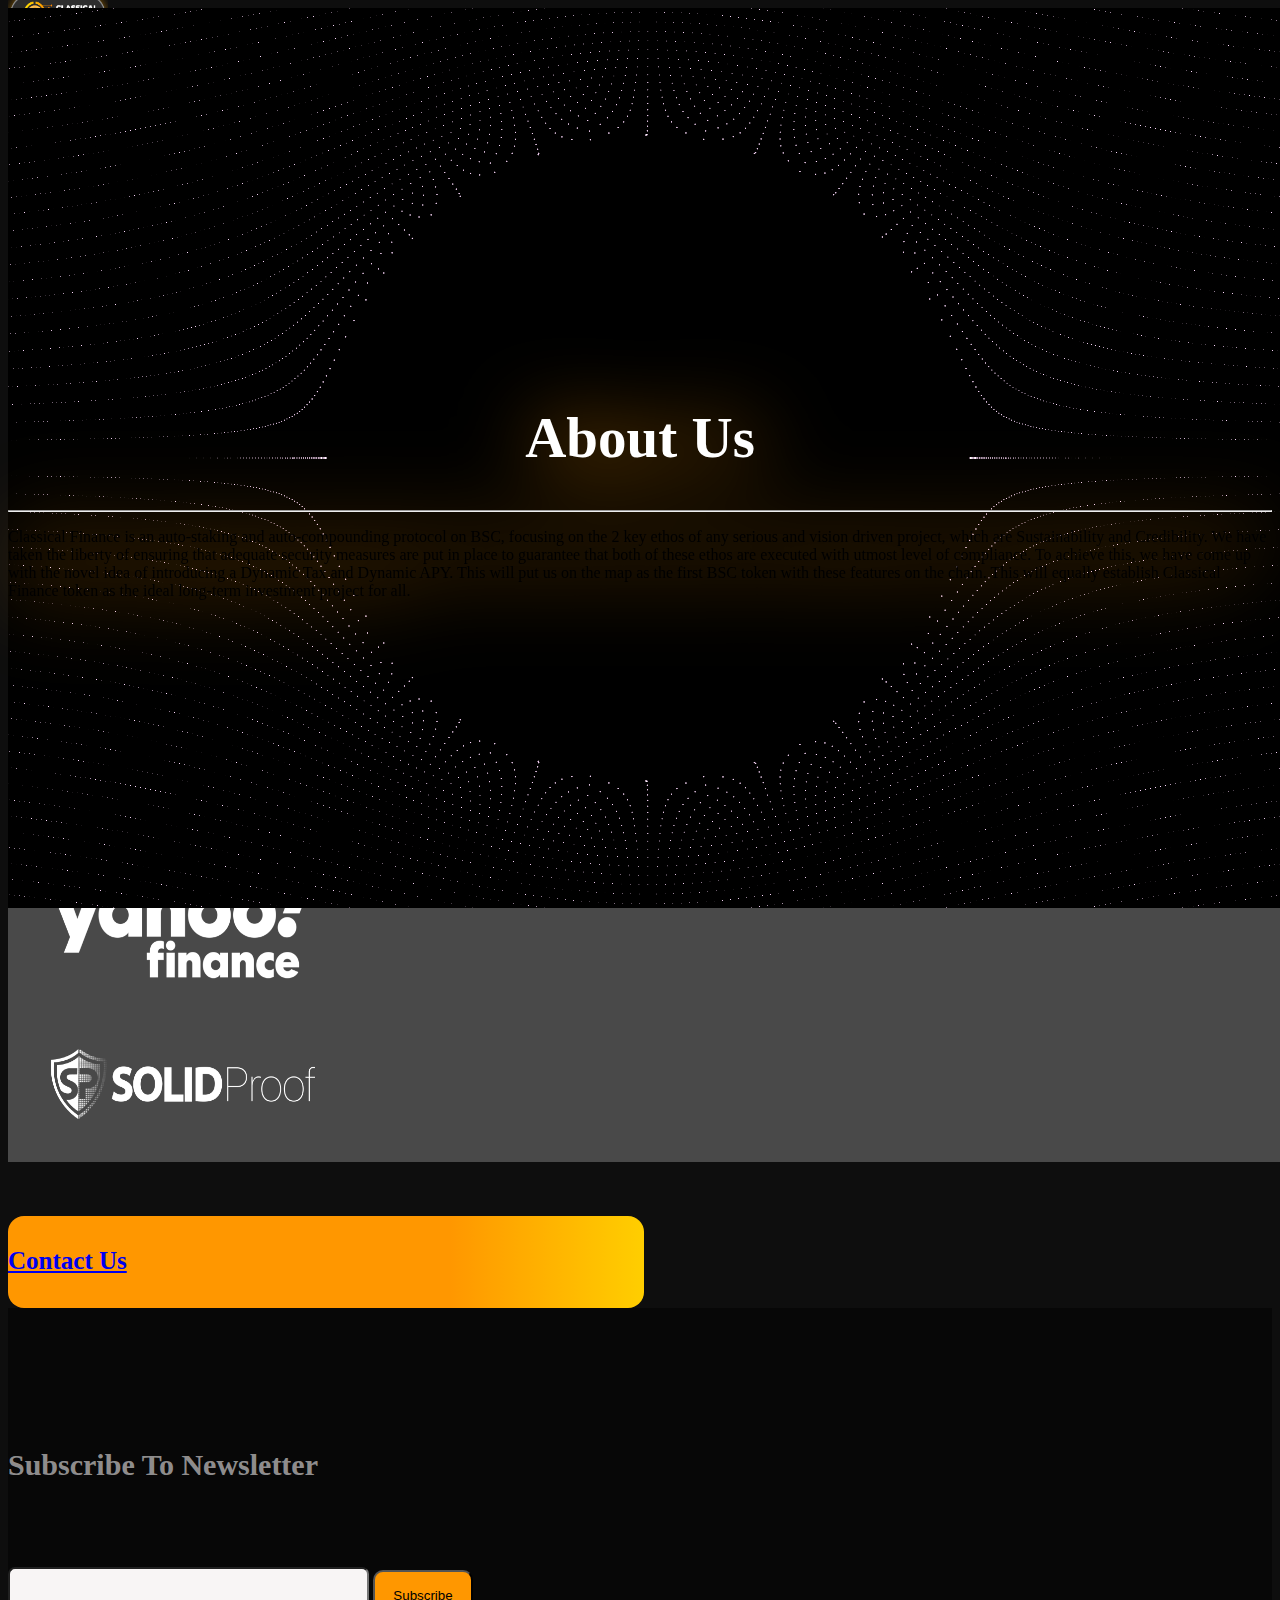
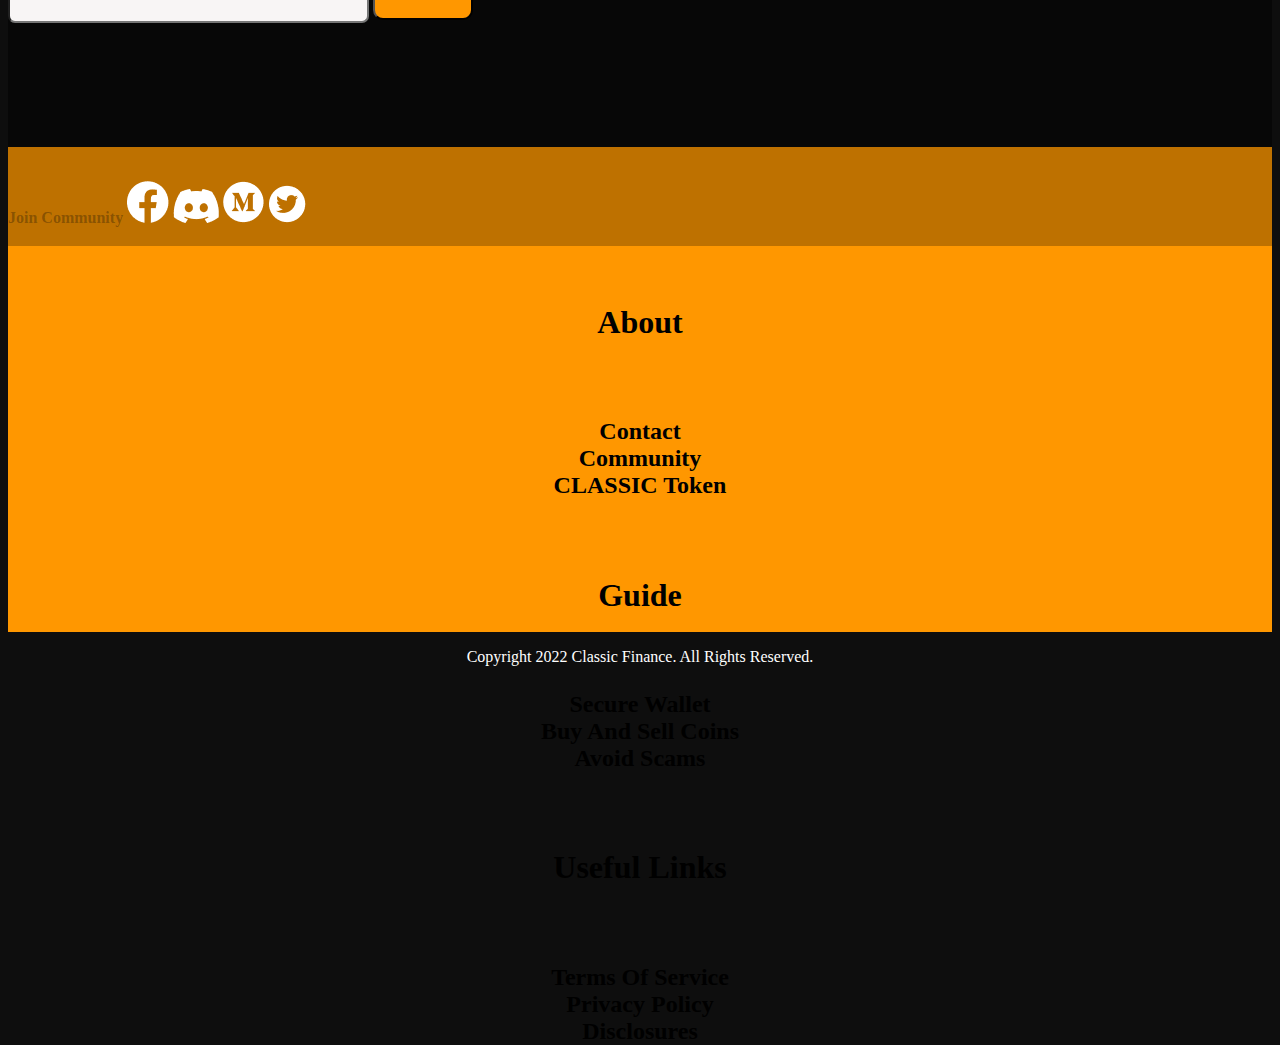
==== about.html @ c1124ecc "first commit" ====
<!DOCTYPE html>
<html lang="en">

<head>
    <!-- Required meta tags -->
    <meta charset="utf-8">
    <meta name="viewport" content="width=device-width, initial-scale=1, shrink-to-fit=no">

    <!-- Bootstrap CSS -->
    <link rel="stylesheet" href="https://maxcdn.bootstrapcdn.com/bootstrap/4.0.0-beta/css/bootstrap.min.css"
        integrity="sha384-/Y6pD6FV/Vv2HJnA6t+vslU6fwYXjCFtcEpHbNJ0lyAFsXTsjBbfaDjzALeQsN6M" crossorigin="anonymous">
    <link rel="stylesheet" href="/assets/css/style.css">
    <style>
        /* html, body {
	position: absolute;
	overflow: hidden;
	margin: 0;
	padding: 0;
	width: 100%;
	height: 100%;
	background:#000;
	touch-action: none;
	content-zooming: none;
} */
canvas {
	position: absolute;
	width: 100%;
	height: 100%;
	background:#000;
}
    </style>
</head>

<body>
    <canvas></canvas>
    <div class="container">
        <nav class="navbar navbar-expand-lg navbar-light" style="background-color:#070707">
            <a class="navbar-brand" href="#">
                <img src="/assets/img/Classical.png" alt="" srcset=""
                    style="width: 100px; height: 70px; margin-top: -28px;">
            </a>
            <button class="navbar-toggler" type="button" data-toggle="collapse" data-target="#navbarSupportedContent"
                aria-controls="navbarSupportedContent" aria-expanded="false" aria-label="Toggle navigation">
                <span class="navbar-toggler-icon" style="background-color: #FFE200; border-radius: 5px"></span>
            </button>
            <div class="collapse navbar-collapse" id="navbarSupportedContent">
                <ul class="navbar-nav mr-auto">
                    <li class="nav-item active">
                        <a class="nav-link" href="index-class.html" style="color:#ffffff; margin-top: 10px; padding-left: 70px;">Home <span class="sr-only">(current)</span></a>
                    </li>
                    <li class="nav-item">
                        <a class="nav-link" href="about.html" style="color:#ffffff; margin-top: 10px; padding-left: 70px;">About us</a>
                    </li>
                    <li class="nav-item">
                        <a class="nav-link" href="token-sale.html" style="color:#ffffff; margin-top: 10px; padding-left: 60px;">Token Sale</a>
                    </li>
                    <li class="nav-item">
                        <a class="nav-link" href="#" style="color:#ffffff; margin-top: 10px; padding-left: 70px;">Whitepaper</a>
                    </li>
                    <li class="nav-item d-none d-md-block">
                       <a href=""> <img class="nav-link" src="/assets/img/vectors/dis.svg" alt="" srcset=""> </a>
                    </li>
                    <li class="nav-item d-none d-md-block">
                        <a href=""> <img class="nav-link" src="/assets/img/vectors/tele.svg" alt="" srcset=""> </a>
                    </li>
                </ul>
                <form>
                    <button class="btn" type="submit" style=" margin-top: 10px; margin-left: 40px;">Buy Token</button>
                </form>
            </div>
        </nav>

        <br><br><br>

        <div class="row contact">
            <div class="col-md-3">       
            </div>
            <div class="col-md-6">
                <form id="contact-form" name="contact-form" action="mail.php" method="POST">
                    
                    <div>
                        <h1 class="feature-main">About Us</h1>
                        <hr/>
                    </div>

                    <p class="text-white">
                        Classical Finance is an auto-staking and auto-compounding 
                        protocol on BSC, focusing  on the 2 key ethos of any serious 
                        and vision driven project, which are Sustainability and Credibility. 
                        We have taken the liberty of ensuring that adequate security 
                        measures are put in place to guarantee that both of these ethos 
                        are executed with utmost level of compliance. To achieve this, 
                        we have come up with the novel idea of introducing a Dynamic 
                        Tax and Dynamic APY.  This will put us on the map as the first 
                        BSC token with these features on the chain. This will equally 
                        establish Classical Finance token as the ideal long-term investment 
                        project for all.
                    </p>
                  
                    <!-- <br><br>
                    <div class="text-center text-md-left">
                        <a class="btn btn-primary about-butt">Our Partners</a>
                    </div> -->
                </form>
            </div>
            <div class="col-md-3">
               
            </div>
        </div>
        <br><br><br><br>

    </div>
    <div class="">
        <div class="row">
            <div class="col-md-4 partners">
                <img src="/assets/img/vectors/marketwatch.png" alt="" style="width: 350px; height: 160px">
            </div>
            <div class="col-md-4 partners">
                <img src="/assets/img/vectors/yahoofinance.png" alt="" style="width: 350px; height: 160px">
            </div>
            <div class="col-md-4 partners">
                <img src="/assets/img/vectors/solidproof.png" alt="" style="width: 350px; height: 160px">
            </div>
        </div>
    </div> 

<br><br><br>
    <div class="d-none d-md-block">
        <div class="row">
            <div class="col-md-4">
            </div>
            <div class="col-md-4 contact-about">
                <br>
                <div class="text-center">
                    <a href="contact.html">Contact Us</a>
                </div>
            </div>
            <div class="col-md-4">
            </div>
        </div>
    </div> 


</div>
    <div class="sub">
        <div class="row">
            <div class="col-md-4">
            </div>
            <div class="col-md-4">
                <br><br><br><br><br><br>
                <p class="sub-head">
                    Subscribe To Newsletter
                </p>
                <br><br><br>
                <div>
                    <input class="sub-input" type="text"><span> <button class="sub-butt">Subscribe</button> </span>
                </div>
            </div>
            <div class="col-md-4">
            </div>
        </div>
    </div>
    <div class="row first-footer">
        <div class="col-md-4">
            <br>
            <p class="text-center" style="font-weight: 700;font-size: 16px;line-height: 10px;color: rgba(7, 7, 7, 0.3);">
                Join Community
                <span> <img src="/assets/img/vectors/facebook.png" alt="" srcset=""> </span>
                <span> <img src="/assets/img/vectors/discord.png" alt="" srcset=""> </span>
                <span> <img src="/assets/img/vectors/medium.png" alt="" srcset=""> </span>
                <span> <img src="/assets/img/vectors/twitter.png" alt="" srcset=""> </span>
            </p>
        </div>
        <div class="col-md-4">

        </div>
        <div class="col-md-4">

        </div>
    </div>
    <div class="d-none d-md-block">
        <div class="row second-footer">
            <div class="col-md-4">
                <br><br>
                <h1>About</h1>
                <br><br>
                <h2>
                    Contact <br>
                    Community <br>
                    CLASSIC Token <br>
                </h2>
            </div>
            <div class="col-md-4">
                <br><br>
                <h1>Guide</h1>
                <br><br>
                <h2>
                    Secure Wallet <br>
                    Buy And Sell Coins <br>
                    Avoid Scams <br>
                </h2>
            </div>
            <div class="col-md-4">
                <br><br>
                <h1>Useful Links</h1>
                <br><br>
                <h2>
                    Terms Of Service <br>
                    Privacy Policy <br>
                    Disclosures <br>
                </h2>
            </div>
        </div>
    </div>
    <p style="color: #ffffff; text-align:center;">Copyright 2022 Classic Finance. All Rights Reserved.</p>
    <!-- Optional JavaScript -->
    <!-- jQuery first, then Popper.js, then Bootstrap JS -->
    <script src="https://code.jquery.com/jquery-3.2.1.slim.min.js"
        integrity="sha384-KJ3o2DKtIkvYIK3UENzmM7KCkRr/rE9/Qpg6aAZGJwFDMVNA/GpGFF93hXpG5KkN"
        crossorigin="anonymous"></script>
    <script src="https://cdnjs.cloudflare.com/ajax/libs/popper.js/1.11.0/umd/popper.min.js"
        integrity="sha384-b/U6ypiBEHpOf/4+1nzFpr53nxSS+GLCkfwBdFNTxtclqqenISfwAzpKaMNFNmj4"
        crossorigin="anonymous"></script>
    <script src="https://maxcdn.bootstrapcdn.com/bootstrap/4.0.0-beta/js/bootstrap.min.js"
        integrity="sha384-h0AbiXch4ZDo7tp9hKZ4TsHbi047NrKGLO3SEJAg45jXxnGIfYzk4Si90RDIqNm1"
        crossorigin="anonymous"></script>
        <script src="/assets/js/canvas.js"></script>
        
</body>

</html>
---- assets/css/style.css ----
body {
  /* padding-top: 50px; */
  padding-bottom: 20px;
  background: #0E0E0E;
}



.bottom-arrows {
  width: 0;
  height: 0;
  border-left: 10px solid transparent;
  border-right: 10px solid transparent;
  border-top: 10px solid #f00;
  bottom: 0;
  top: 51px;
  position: absolute;
  z-index: 99999;
}

/* .navbar {
            height: 103px;
            left: 0px;
            top: 0px;
            background: #070707;
        } */

.navbar a {
  width: 150px;
  height: 23px;
  font-style: normal;
  font-weight: 600;
  font-size: 16px;
  line-height: 20px;
  text-align: center;
  color: #FFFFFF;
}

.hero {
  /* width: 400px; */
  height: 160px;
  /* left: 103px; */
  /* top: 271px; */
  font-family: 'Montserrat';
  font-style: normal;
  font-weight: 700;
  font-size: 90px;
  line-height: 88.4%;
  color: #FFFFFF;
}

.hero-head2 {
  color: #FFE200;
}

.hero-text {
  width: 423px;
  height: 135px;
  left: 103px;
  top: 460px;
  font-family: 'Montserrat';
  font-style: normal;
  font-weight: 400;
  font-size: 20px;
  line-height: 27px;
  color: #FFFFFF;
}

.hero-butt {
  display: flex;
  flex-direction: row;
  justify-content: center;
  align-items: center;
  padding: 13px 30px;
  gap: 10px;
  width: 209px;
  height: 46px;
  left: 103px;
  color: #000000;
  /* top: 632px; */
  background: linear-gradient(90deg, #FF9700 4.44%, #FFE200 93.02%);
  border-radius: 10px;
}

.hero-head {
  width: 751px;
  height: 67px;
  font-style: normal;
  font-weight: 700;
  font-size: 55px;
  line-height: 67px;
  color: #ffffff;
}

.hero-head2 {
  /* width: 751px; */
  height: 67px;
  font-style: normal;
  font-weight: 700;
  font-size: 55px;
  line-height: 67px;
  color: #FFE200;
}



.img-background {
  /* position: absolute; */
  width: 222px;
  height: 444px;
  left: 992px;
  top: 223px;
  border-top-left-radius: 200px;
  /* border-top-right-radius: 200px; */
  background: rgba(196, 196, 196, 0.1);
  border-bottom-right-radius: 200px;

}

.hero-background {
  position: absolute;
  width: 934px;
  height: 599px;
  left: 481px;
  top: 198px;

  background: linear-gradient(138.16deg, rgba(255, 151, 0, 0.5) 23.62%, rgba(112, 0, 131, 0.5) 129.58%);
  filter: blur(173px);
  border-radius: 274.5px;
}


.btn {
  box-sizing: border-box;

  /* Auto layout */

  display: flex;
  flex-direction: row;
  justify-content: center;
  align-items: center;
  padding: 13px 30px;
  gap: 10px;

  width: 145px;
  height: 46px;
  left: 1260px;
  top: 32px;
  background: #070707;
  border: 1px solid #FF9700;
  border-radius: 10px;
  color: #FFFFFF;
}

.hero-side {
  width: 138px;
  height: 138px;
  background: linear-gradient(180deg, rgba(190, 113, 0, 0.1) 0%, rgba(255, 226, 0, 0.1) 100%);
  filter: blur(20px);

}

.shadow {
  width: 934px;
  height: 599px;
  left: 863px;
  top: 2459px;

  background: linear-gradient(138.16deg, rgba(255, 151, 0, 0.2) 23.62%, rgba(112, 0, 131, 0.2) 129.58%);
  filter: blur(173px);
  border-radius: 274.5px;
  transform: rotate(-170.9deg);
}

.shadow2 {

  width: 934.59px;
  height: 599px;
  left: 537px;
  top: 2135px;

  background: linear-gradient(138.16deg, rgba(255, 151, 0, 0.2) 23.62%, rgba(112, 0, 131, 0.2) 129.58%);
  filter: blur(173px);
  border-radius: 274.5px;

}


.hero-background {
  /* position: absolute; */
  /* width: 934px;
  height: 599px; */
  background: linear-gradient(138.16deg, rgba(255, 151, 0, 0.5) 23.62%, rgba(112, 0, 131, 0.5) 129.58%);
  filter: blur(173px);
  border-radius: 274.5px;
}


.hero-yellow-dot{
  position: absolute;
width: 22px;
height: 22px;
left: 192px;
/* top: 147px; */
border-radius: 150px;

background: linear-gradient(180deg, #BE7100 0%, #FFE200 100%);
}


.feature-main {
  font-style: normal;
  font-weight: 800;
  font-size: 57px;
  line-height: 69px;
  text-align: center;
  color: #FFFFFF;

}

.feature {
  height: 854px;
  left: 0px;
  top: 866px;
  background: #070707;
}

.feature-card {
  box-sizing: border-box;
  width: 373px;
  height: 481px;
  left: 96px;
  background: #0E0E0E;
  border-radius: 30px;
  text-align: center;
}


.feature-head {
  /* font-family: 'Montserrat'; */
  font-style: normal;
  font-weight: 700;
  font-size: 26px;
  line-height: 37px;
  text-align: center;

  color: #FF9700;
}

.feature-text {

  font-style: normal;
  font-weight: 400;
  font-size: 16px;
  line-height: 22px;
  text-align: left;

  color: #FFFFFF;
}


.headings {
  display: flex;
  flex-wrap: nowrap;
  align-items: center;
  padding: 2em 0;
}

.title {
  width: 164px;
  height: 24px;
  left: 329px;
  top: 1961px;

  font-style: normal;
  font-weight: 700;
  font-size: 20px;
  line-height: 24px;

  color: #FFFFFF;
}

.hr {
  display: block;
  flex: 1;
  margin: 0 10px;
  height: 3px;
  background: #FF9700;
}

.overview {
  width: 670px;
  height: 136px;
  background: linear-gradient(180deg, #070707 0%, rgba(7, 7, 7, 0) 100%);
  border-radius: 35px;
}

.overview-heading {

  font-style: normal;
  font-weight: 800;
  font-size: 40px;
  line-height: 49px;
  color: #F8F5F5;
  /* Inside auto layout */
  flex: none;
  order: 0;
  flex-grow: 0;
}

.overview-background {
  /* position: absolute; */
  width: 934.59px;
  height: 599px;
  left: 537px;
  /* top: 2135px; */
  background: linear-gradient(138.16deg, rgba(255, 151, 0, 0.2) 23.62%, rgba(112, 0, 131, 0.2) 129.58%);
  filter: blur(173px);
  border-radius: 274.5px;
}

.roadmap-heading {
  width: 88px;
  height: 30px;
  left: 101px;
  top: 4082px;

  font-family: 'Montserrat';
  font-style: normal;
  font-weight: 600;
  font-size: 25px;
  line-height: 30px;
  text-align: center;

  color: #FFFFFF;
}

.roadmap-year {
  font-family: 'Montserrat';
  font-style: normal;
  font-weight: 700;
  font-size: 16px;
  line-height: 20px;

  color: #FF9700;
}


.sub {
  height: 439px;
  background: #070707;
}

.sub-head {
  font-style: normal;
  font-weight: 700;
  font-size: 30px;
  line-height: 37px;
  color: rgba(248, 245, 245, 0.59);
}

.sub-input {
  width: 353px;
  height: 50px;
  background: #F8F5F5;
  border-radius: 7px;
}

.sub-butt {
  height: 50px;
  width: 100px;
  background: #FF9700;
  border-radius: 10px;
}

.first-footer {
  height: 99px;
  background: #BE7100;
}

*/ .comm {
  font-family: 'Montserrat';
  font-style: normal;
  font-weight: 700;
  font-size: 30px;
  line-height: 37px;
  color: rgba(7, 7, 7, 0.3);
  text-align: center;
}

.second-footer {
  height: 386px;
  background: #FF9700;
  text-align: center;
}

ul {
  font-style: normal;
  font-weight: 600;
  font-size: 16px;
  line-height: 20px;
  text-align: center;
  color: #FFFFFF;
  text-align: center;
  flex: none;
}

.nav-link {
  color: #FFFFFF;
}

.butt {
  width: 180px;
  height: 40px;
  background: linear-gradient(90deg, #FF9700 4.44%, #FFE200 93.02%);
  box-shadow: 4px 4px 20px rgba(255, 151, 0, 0.5);
  border-radius: 22px;
  text-align: center;
}


.bord {

  background: linear-gradient(90deg, #FF9700 4.44%, #FFE200 93.02%);
  mix-blend-mode: screen;
  filter: blur(100px);

}

.contact {

  box-sizing: border-box;
  filter: drop-shadow(4px 4px 40px #FF9700);
  border-radius: 10px;
}

.contact-input {
  box-sizing: border-box;

  /* position: absolute; */
  width: 562px;
  height: 50px;
  background: #0E0E0E;
  border: 1px solid #FFE200;
  border-radius: 16px;
}

.md-textarea {
  box-sizing: border-box;
  width: 562px;
  height: 287px;
  background: #0E0E0E;
  border: 1px solid #FFE200;
  border-radius: 16px;
}

.contact-butt {
  width: 562px;
  height: 50px;
  left: 438px;
  top: 1193px;

  background: linear-gradient(90deg, #FF9700 69.5%, #FFE200 111.01%);
  border-radius: 16px;
}

.contact-label {
  width: 141px;
  height: 30px;
  /* left: 275px;
  top: 426px; */
  font-style: normal;
  font-weight: 700;
  font-size: 20px;
  line-height: 30px;
  color: #FFFFFF;
}

.about-butt {
  width: 170px;
  height: 70px;

  background: rgba(255, 151, 0, 0.1);
  border-radius: 20px;
}

.partners {
  /* position: absolute; */
  width: 1512px;
  height: 158px;
  /* left: 0px;
top: 1089px; */

  background: #494949;
}

.contact-about {
  width: 636px;
  height: 92px;
  background: linear-gradient(90deg, #FF9700 69.5%, #FFE200 111.01%);
  border-radius: 16px;
  font-style: normal;
  font-weight: 700;
  font-size: 25px;
  line-height: 30px;
  color: #FFFFFF;
}

.about-butt-top {}

.token-sale-back {
  width: 934.59px;
  height: 599px;
  left: 481.41px;
  top: 198px;
  background: linear-gradient(138.16deg, #FF9700 23.62%, #700083 129.58%);
  filter: blur(173px);
  border-radius: 274.5px;
}

.token {
  font-style: normal;
  font-weight: 600;
  font-size: 108px;
  line-height: 168px;
  text-align: center;
  color: #FFFFFF;

}

.card-under {
  width: 243px;
  height: 131px;
  background: linear-gradient(90deg, #FF9700 4.44%, #FFE200 93.02%);
  mix-blend-mode: screen;
  opacity: 0.56;
  filter: blur(100px);
}

.token-timer{
  box-sizing: border-box;

width: 1317px;
height: 522px;
left: 96px;

background: #0E0E0E;
border-radius: 35px;
}

.image-token{
width: 585px;
height: 404px;
left: calc(50% - 585px/2 + 0.5px);
top: calc(50% - 404px/2 - 1747.5px);
}

.token-alloc{
width: 707px;
height: 61px;
font-family: 'Montserrat';
font-style: normal;
font-weight: 700;
font-size: 50px;
line-height: 61px;
color: #F8F5F5;
text-shadow: 4px 4px 72px rgba(255, 151, 0, 0.83);
}

.token-timer-card{
font-style: normal;
font-weight: 700;
font-size: 44px;
line-height: 58px;
text-align: center;

color: #C4C4C4;
}

.month{
  color: #FF9700;
}

.timer{
  /* position: absolute; */
width: 332px;
height: 63px;
font-style: normal;
font-weight: 600;
font-size: 48px;
line-height: 51px;
text-align: center;

color: #C4C4C4;
}




@-webkit-keyframes fade-in-out {
  0% {
    letter-spacing: -0.5em;
    filter: blur(12px) opacity(0%);
  }
  30% {
    letter-spacing: 0;
    filter: blur(0) opacity(1);
  }
  70% {
    letter-spacing: 0;
    filter: blur(0) opacity(1);
  }
  100% {
    letter-spacing: -0.5em;
    filter: blur(12px) opacity(0%);
  }
}

.blurOut {
  color: #ffffff;
  /* text-shadow: 2px 2px 5px #fff8b3; */
  /* font-family: 'Lemonada', cursive; */
  font-weight: bold;
  font-size: 60px;
  width: 100%;
  text-align: center;
  margin-top: 100px;
  animation-name: fade-in-out;
  animation-duration: 7s;
  animation-iteration-count: infinite;
}

/* 
.canvas {
	position: absolute;
	width: 100%;
	height: 100%;
	background:#000;
} */
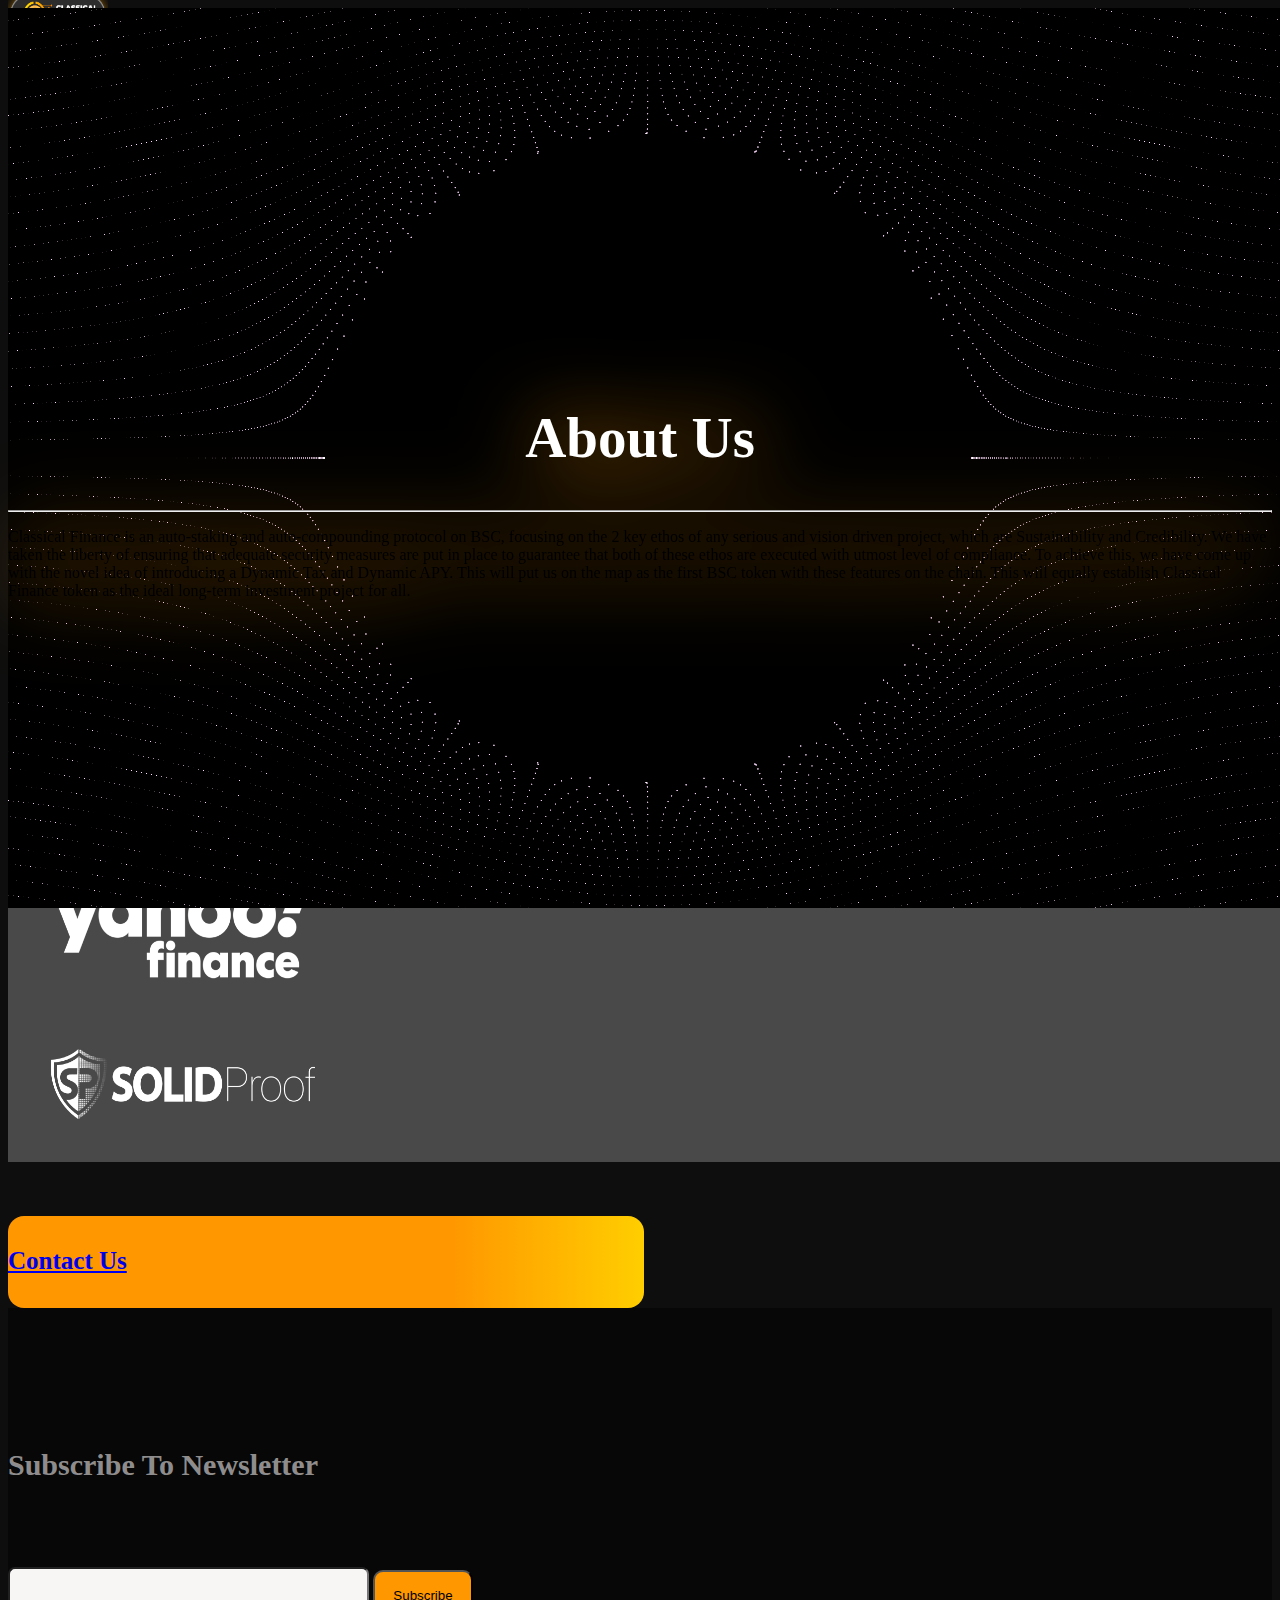
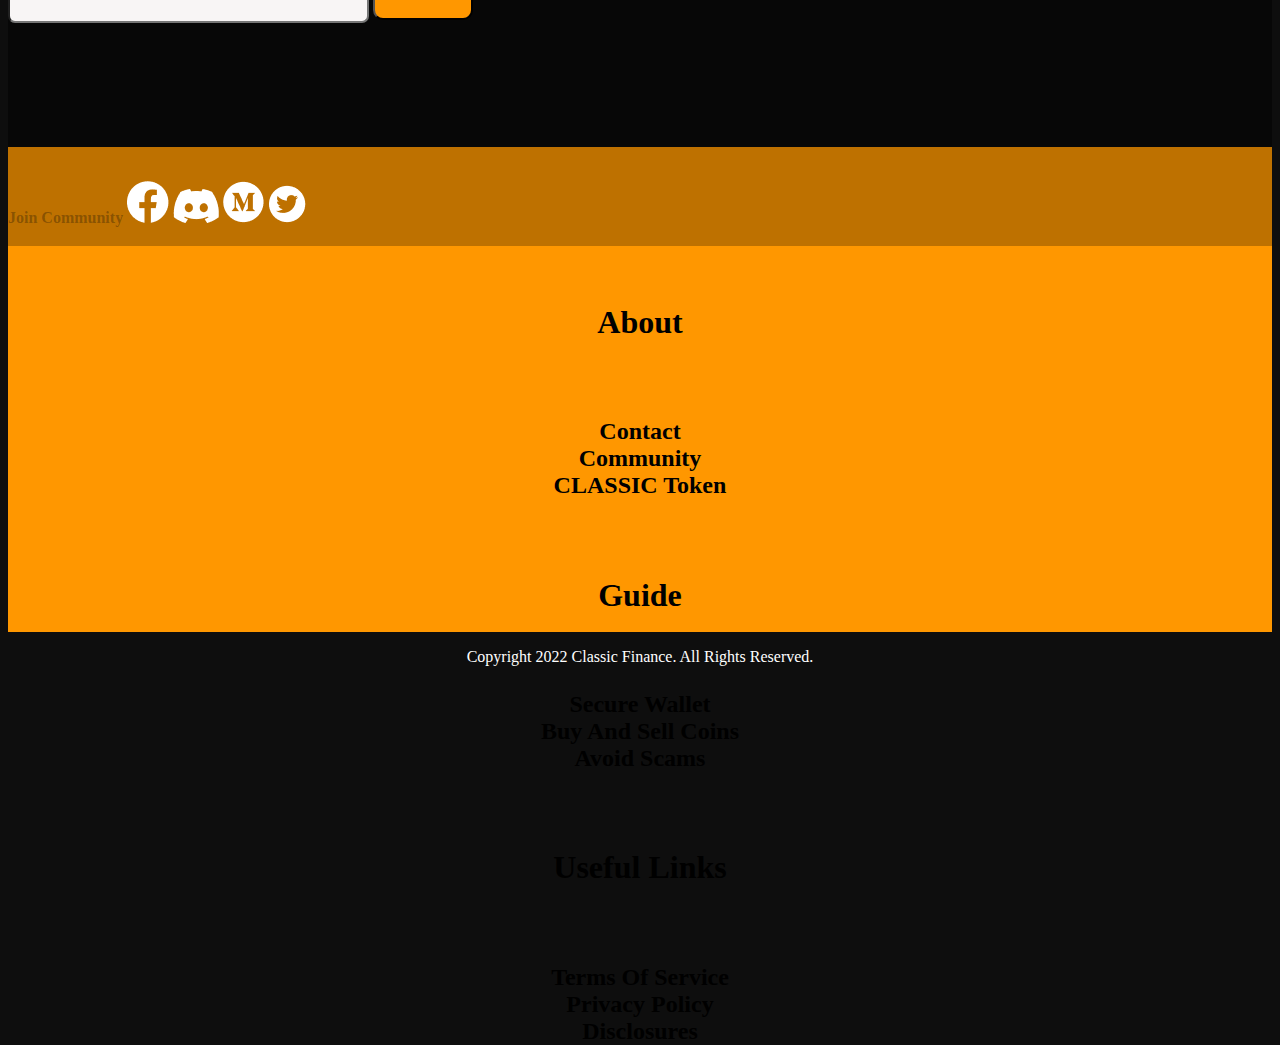
==== commit b6799788: "Update about.html" ====
--- a/about.html
+++ b/about.html
@@ -46,7 +46,7 @@
             <div class="collapse navbar-collapse" id="navbarSupportedContent">
                 <ul class="navbar-nav mr-auto">
                     <li class="nav-item active">
-                        <a class="nav-link" href="index-class.html" style="color:#ffffff; margin-top: 10px; padding-left: 70px;">Home <span class="sr-only">(current)</span></a>
+                        <a class="nav-link" href="index.html" style="color:#ffffff; margin-top: 10px; padding-left: 70px;">Home <span class="sr-only">(current)</span></a>
                     </li>
                     <li class="nav-item">
                         <a class="nav-link" href="about.html" style="color:#ffffff; margin-top: 10px; padding-left: 70px;">About us</a>
@@ -228,4 +228,4 @@
         
 </body>
 
-</html>+</html>
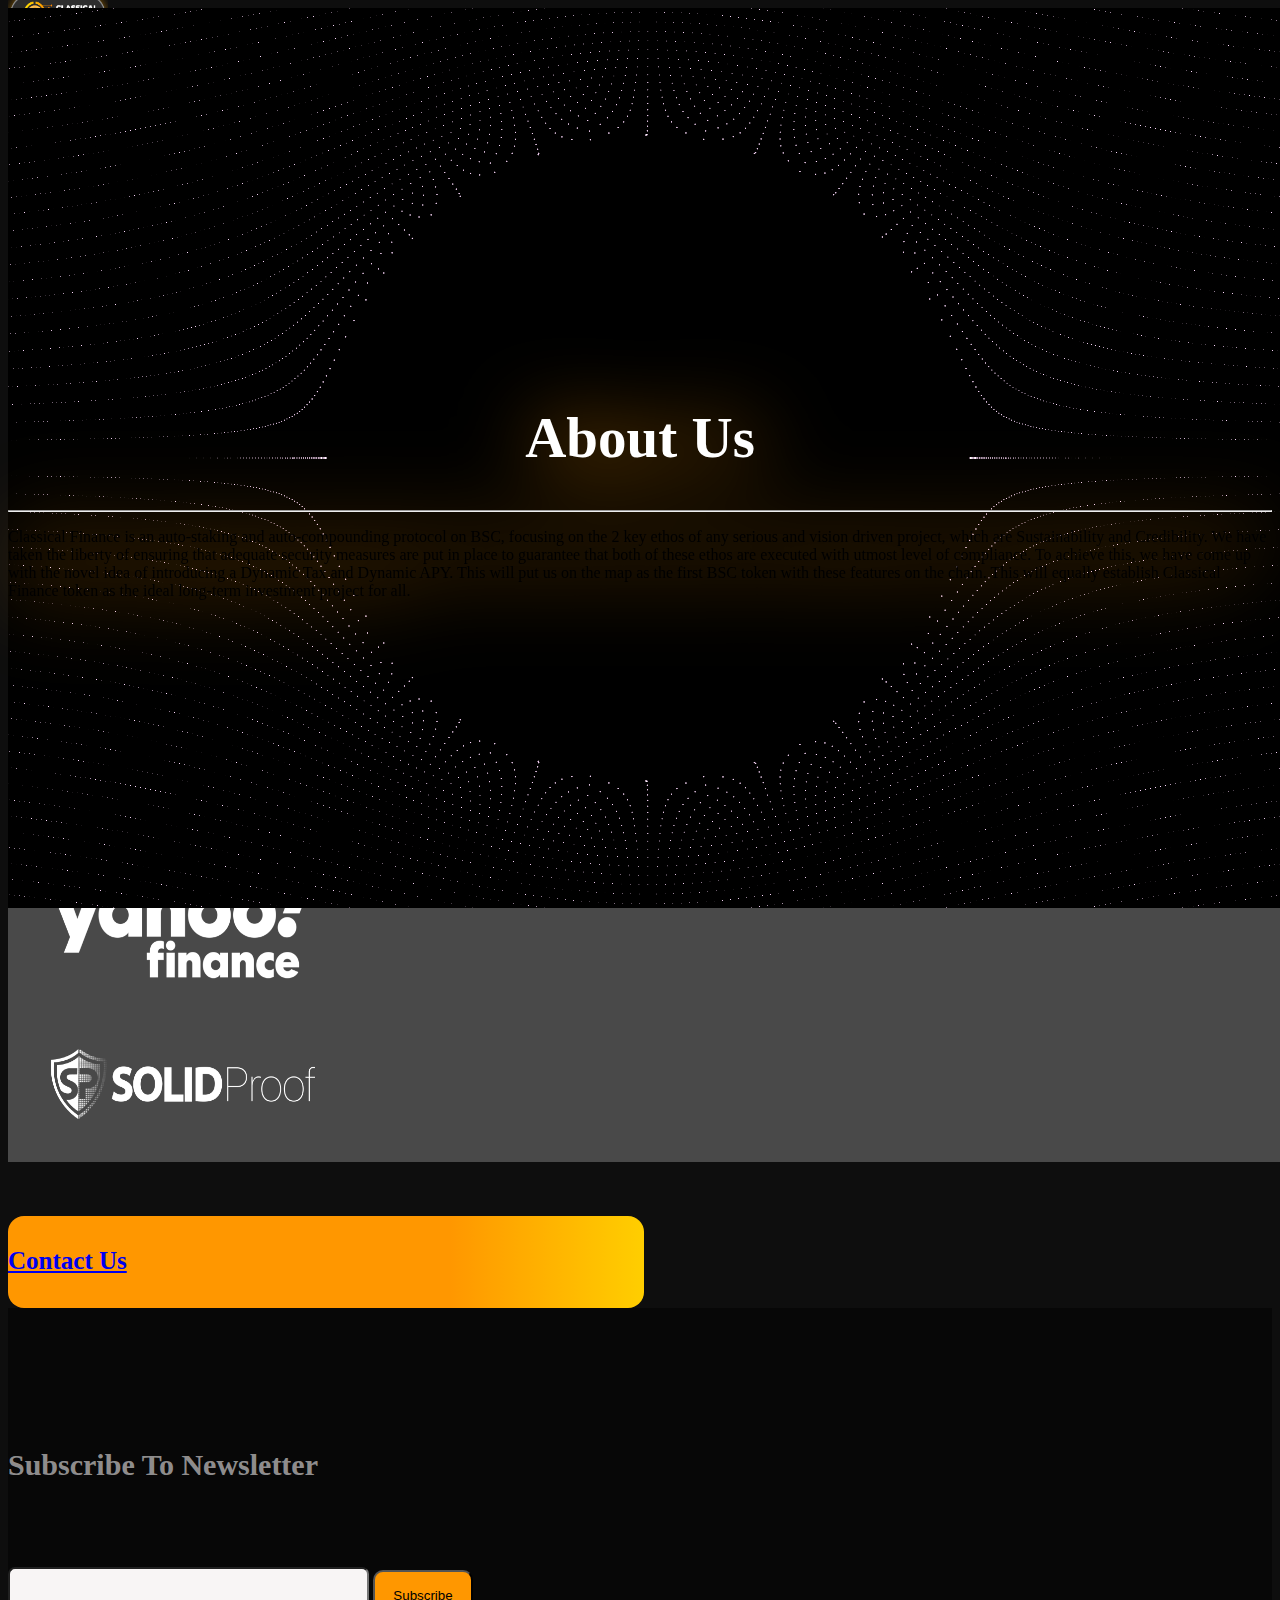
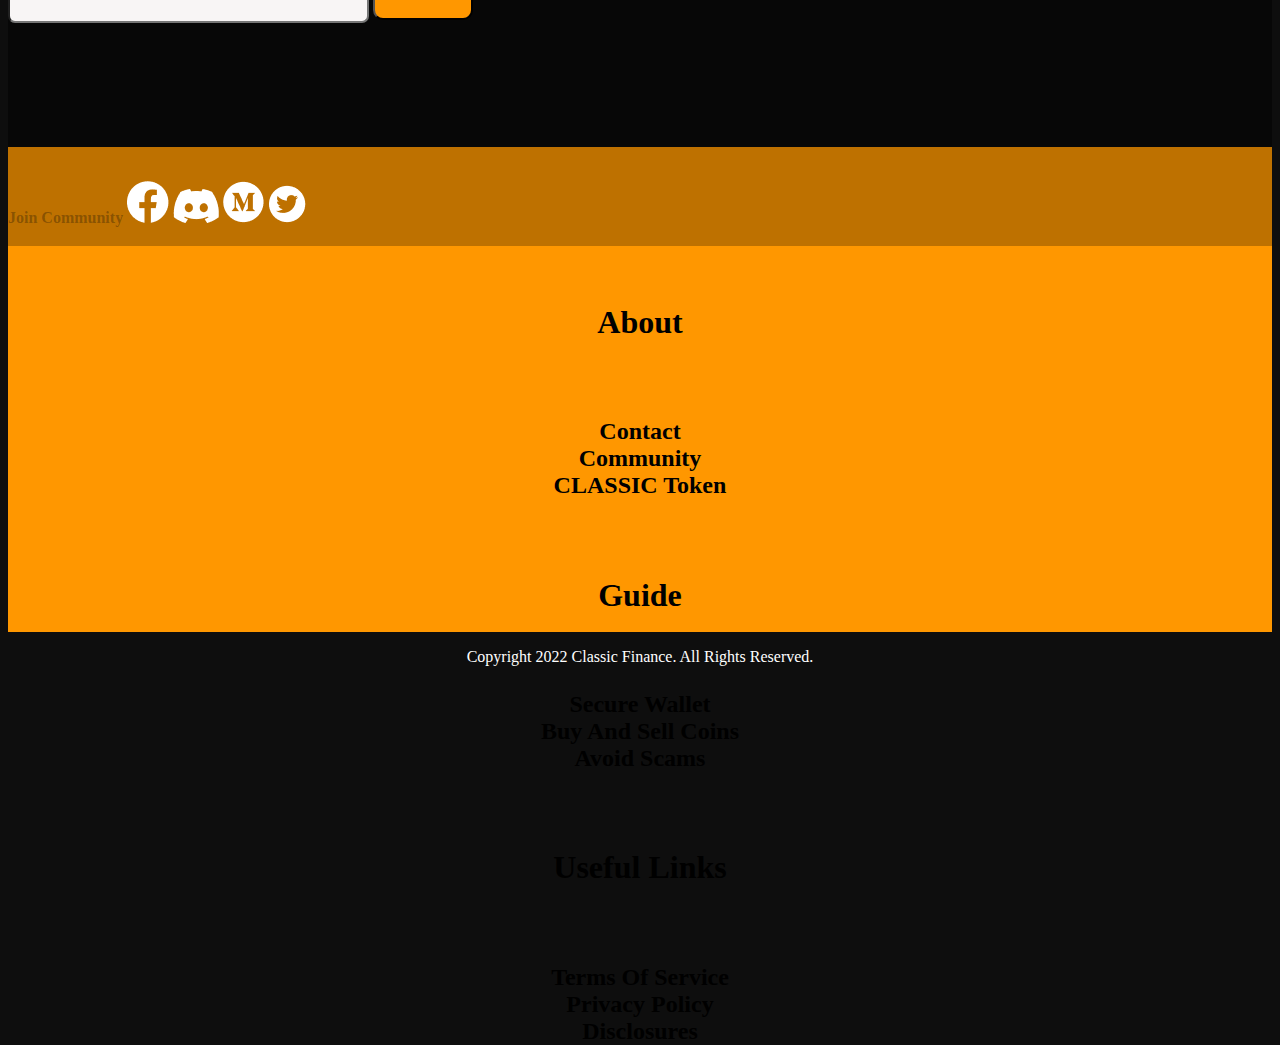
==== commit 477cb3a9: "Update about.html" ====
--- a/about.html
+++ b/about.html
@@ -10,6 +10,13 @@
     <link rel="stylesheet" href="https://maxcdn.bootstrapcdn.com/bootstrap/4.0.0-beta/css/bootstrap.min.css"
         integrity="sha384-/Y6pD6FV/Vv2HJnA6t+vslU6fwYXjCFtcEpHbNJ0lyAFsXTsjBbfaDjzALeQsN6M" crossorigin="anonymous">
     <link rel="stylesheet" href="/assets/css/style.css">
+	
+    <!-- Favicon -->
+    <link rel="apple-touch-icon" sizes="180x180" href="/assets/img/favicon_io/apple-touch-icon.png">
+    <link rel="icon" type="image/png" sizes="32x32" href="/assets/img/favicon_io/as/favicon-32x32.png">
+    <link rel="icon" type="image/png" sizes="16x16" href="/assets/img/favicon_io/favicon-16x16.png">
+    <link rel="manifest" href="/assets/img/favicon_io/site.webmanifest">
+	
     <style>
         /* html, body {
 	position: absolute;
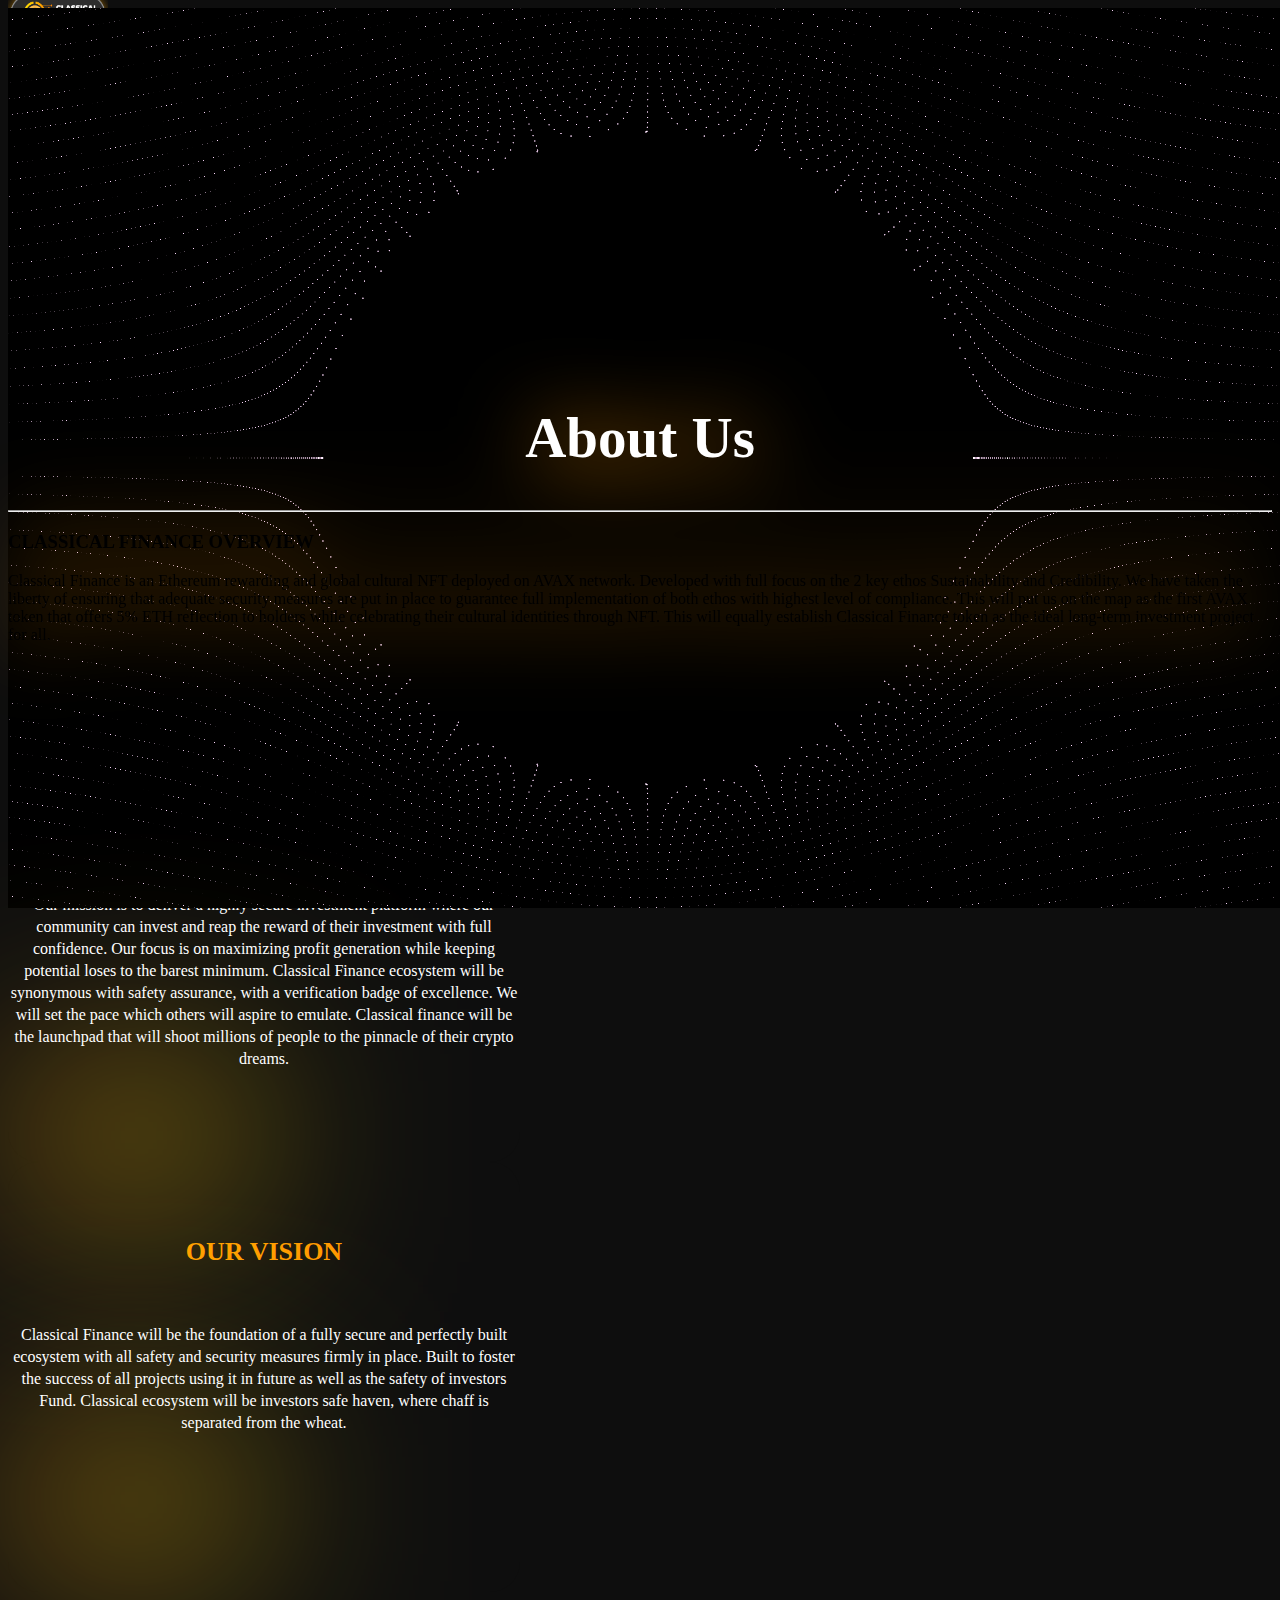
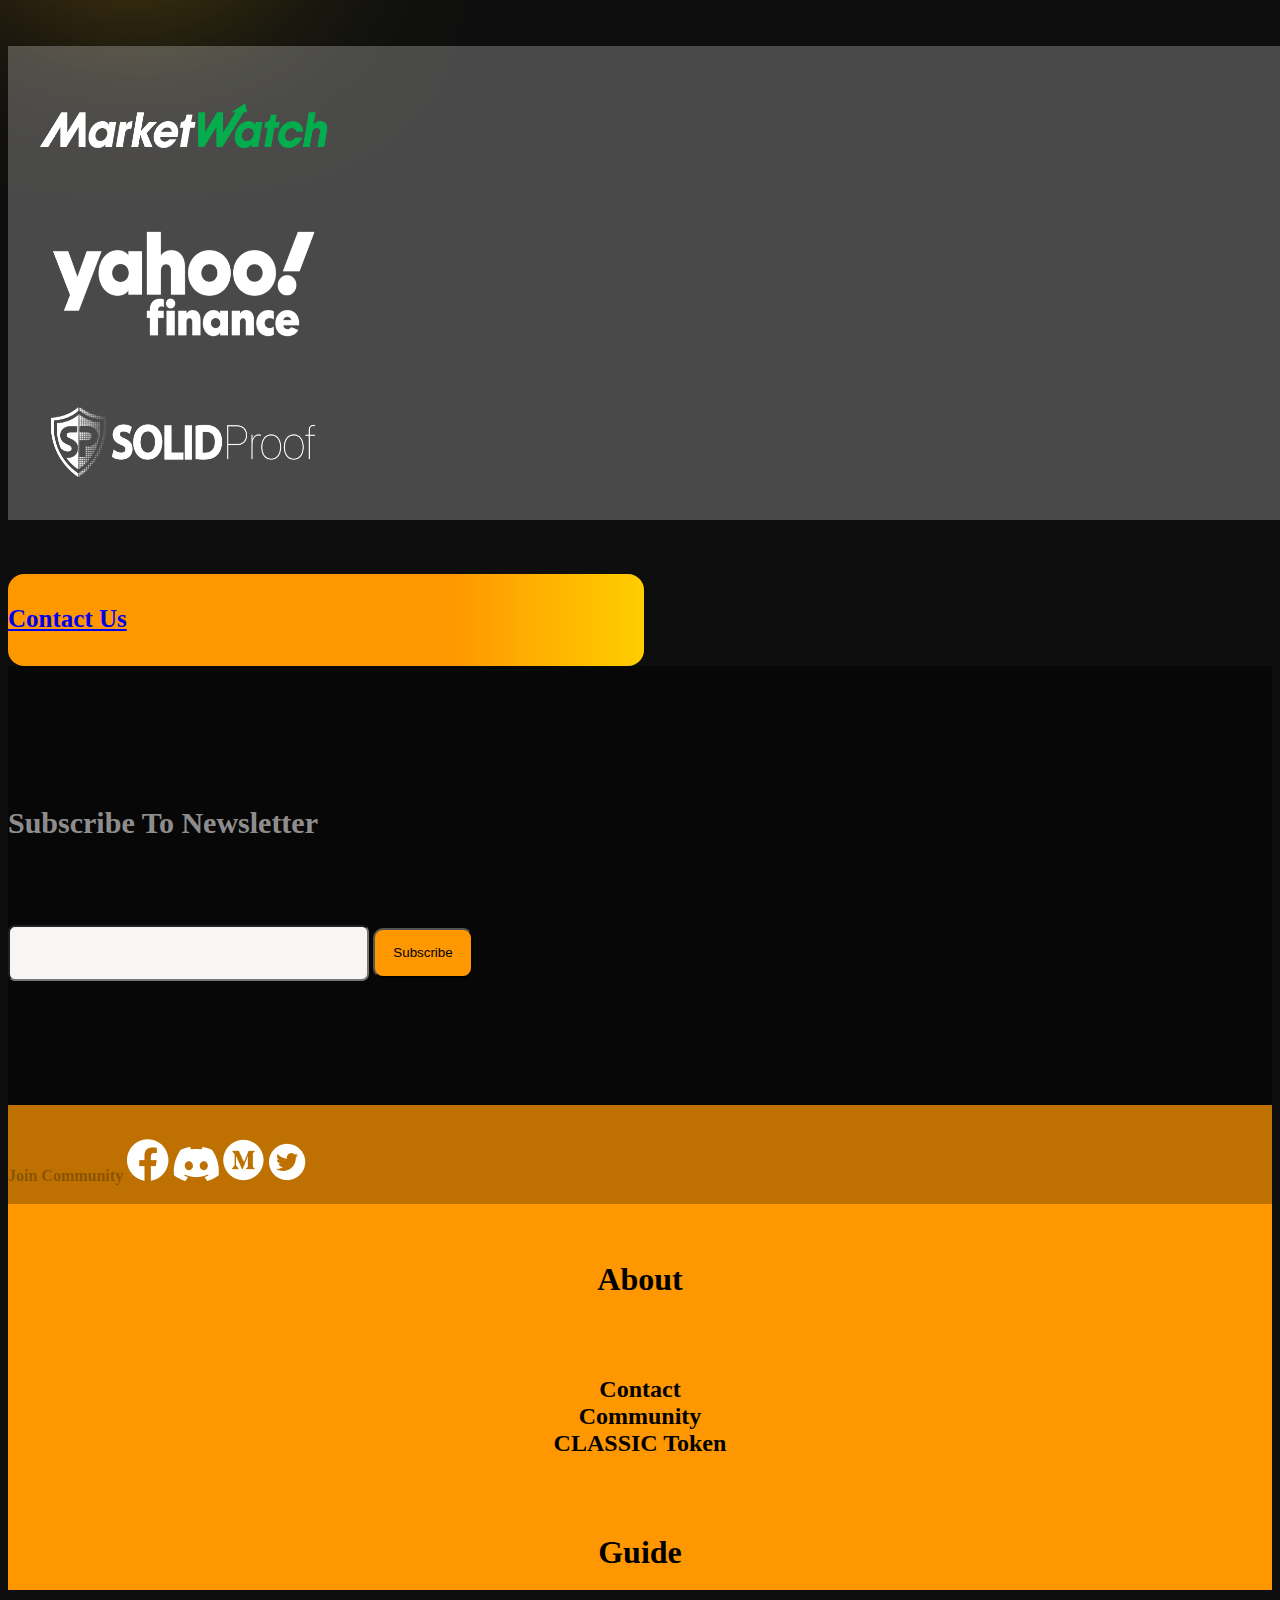
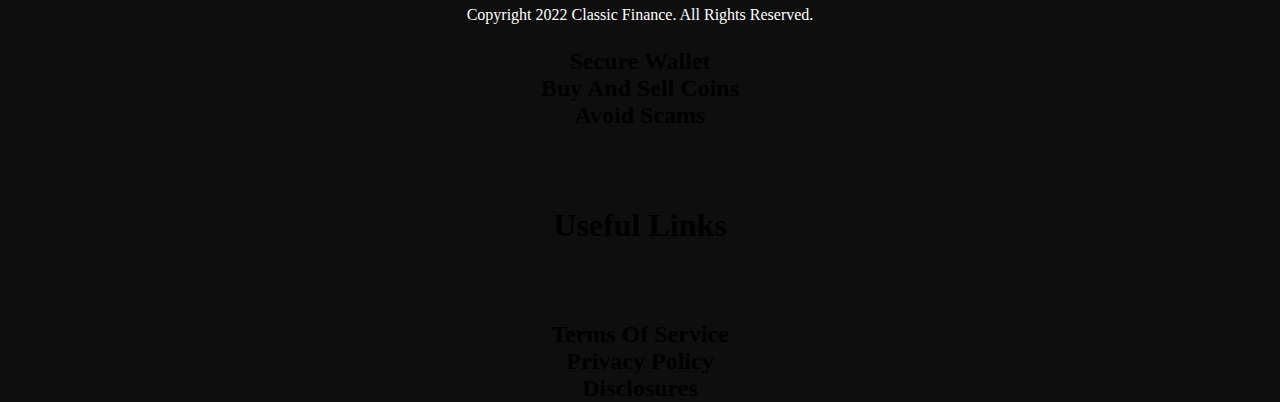
==== commit 1d7bb900: "Update about.html" ====
--- a/about.html
+++ b/about.html
@@ -79,7 +79,7 @@
 
         <br><br><br>
 
-        <div class="row contact">
+         <div class="row contact">
             <div class="col-md-3">       
             </div>
             <div class="col-md-6">
@@ -88,20 +88,17 @@
                     <div>
                         <h1 class="feature-main">About Us</h1>
                         <hr/>
+                        <h3 class="text-center">CLASSICAL FINANCE OVERVIEW</h3>
                     </div>
 
                     <p class="text-white">
-                        Classical Finance is an auto-staking and auto-compounding 
-                        protocol on BSC, focusing  on the 2 key ethos of any serious 
-                        and vision driven project, which are Sustainability and Credibility. 
-                        We have taken the liberty of ensuring that adequate security 
-                        measures are put in place to guarantee that both of these ethos 
-                        are executed with utmost level of compliance. To achieve this, 
-                        we have come up with the novel idea of introducing a Dynamic 
-                        Tax and Dynamic APY.  This will put us on the map as the first 
-                        BSC token with these features on the chain. This will equally 
-                        establish Classical Finance token as the ideal long-term investment 
-                        project for all.
+                        Classical Finance is an Ethereum rewarding and global cultural NFT deployed on AVAX network. 
+                        Developed with full focus on the 2 key ethos Sustainability and Credibility. 
+                        We have taken the liberty of ensuring that adequate security measures are put in 
+                        place to guarantee full implementation of both ethos with highest level of compliance.
+                        This will put us on the map as the first AVAX token that offers 5% 
+                        ETH reflection to holders while celebrating their cultural identities through NFT. 
+                        This will equally establish Classical Finance token as the ideal long-term investment project for all.
                     </p>
                   
                     <!-- <br><br>
@@ -115,6 +112,47 @@
             </div>
         </div>
         <br><br><br><br>
+
+        
+        <div class="row">
+            <div class="col-md-6 d-none d-md-block">
+                <div class="feature-card border"
+                style="width: 32rem; height: 430px; background-color: #0E0E0E;border-radius: 30px;">
+                <div class="card__top">
+                    <br><br><br>
+                    <h1 class="feature-head"> OUR MISSION </h1>
+                    <br><br>
+                    <span class="feature-text">Our mission is to deliver a highly secure 
+                        investment platform where our community can invest and reap the 
+                        reward of their investment with full confidence. Our focus is on
+                        maximizing profit generation while keeping potential loses to the barest minimum. 
+                        Classical Finance ecosystem will be synonymous with safety assurance, 
+                        with a verification badge of excellence. We will set the pace which others 
+                        will aspire to emulate. Classical finance will be the launchpad that will 
+                        shoot millions of people to the pinnacle of their crypto dreams.
+                        <div class="card-under"></div>
+                    </span>
+                </div>
+            </div>
+            </div>
+            <div class="col-md-6 d-none d-md-block">
+                <div class="feature-card border"
+                style="width: 32rem; height: 430px; background-color: #0E0E0E;border-radius: 30px;">
+                <div class="card__top">
+                    <br><br><br>
+                    <h1 class="feature-head"> OUR VISION </h1>
+                    <br><br>
+                    <span class="feature-text"> Classical Finance will be the foundation of a fully
+                        secure and perfectly built ecosystem with all safety and security measures 
+                        firmly in place. Built to foster the success of all projects using it in future as well as the safety of investors Fund. 
+                       Classical ecosystem will be investors safe haven, where chaff is separated from the wheat.
+                        <div class="card-under"></div>
+                    </span>
+                </div>
+            </div>
+            </div>
+          </div>
+<br><br><br>
 
     </div>
     <div class="">
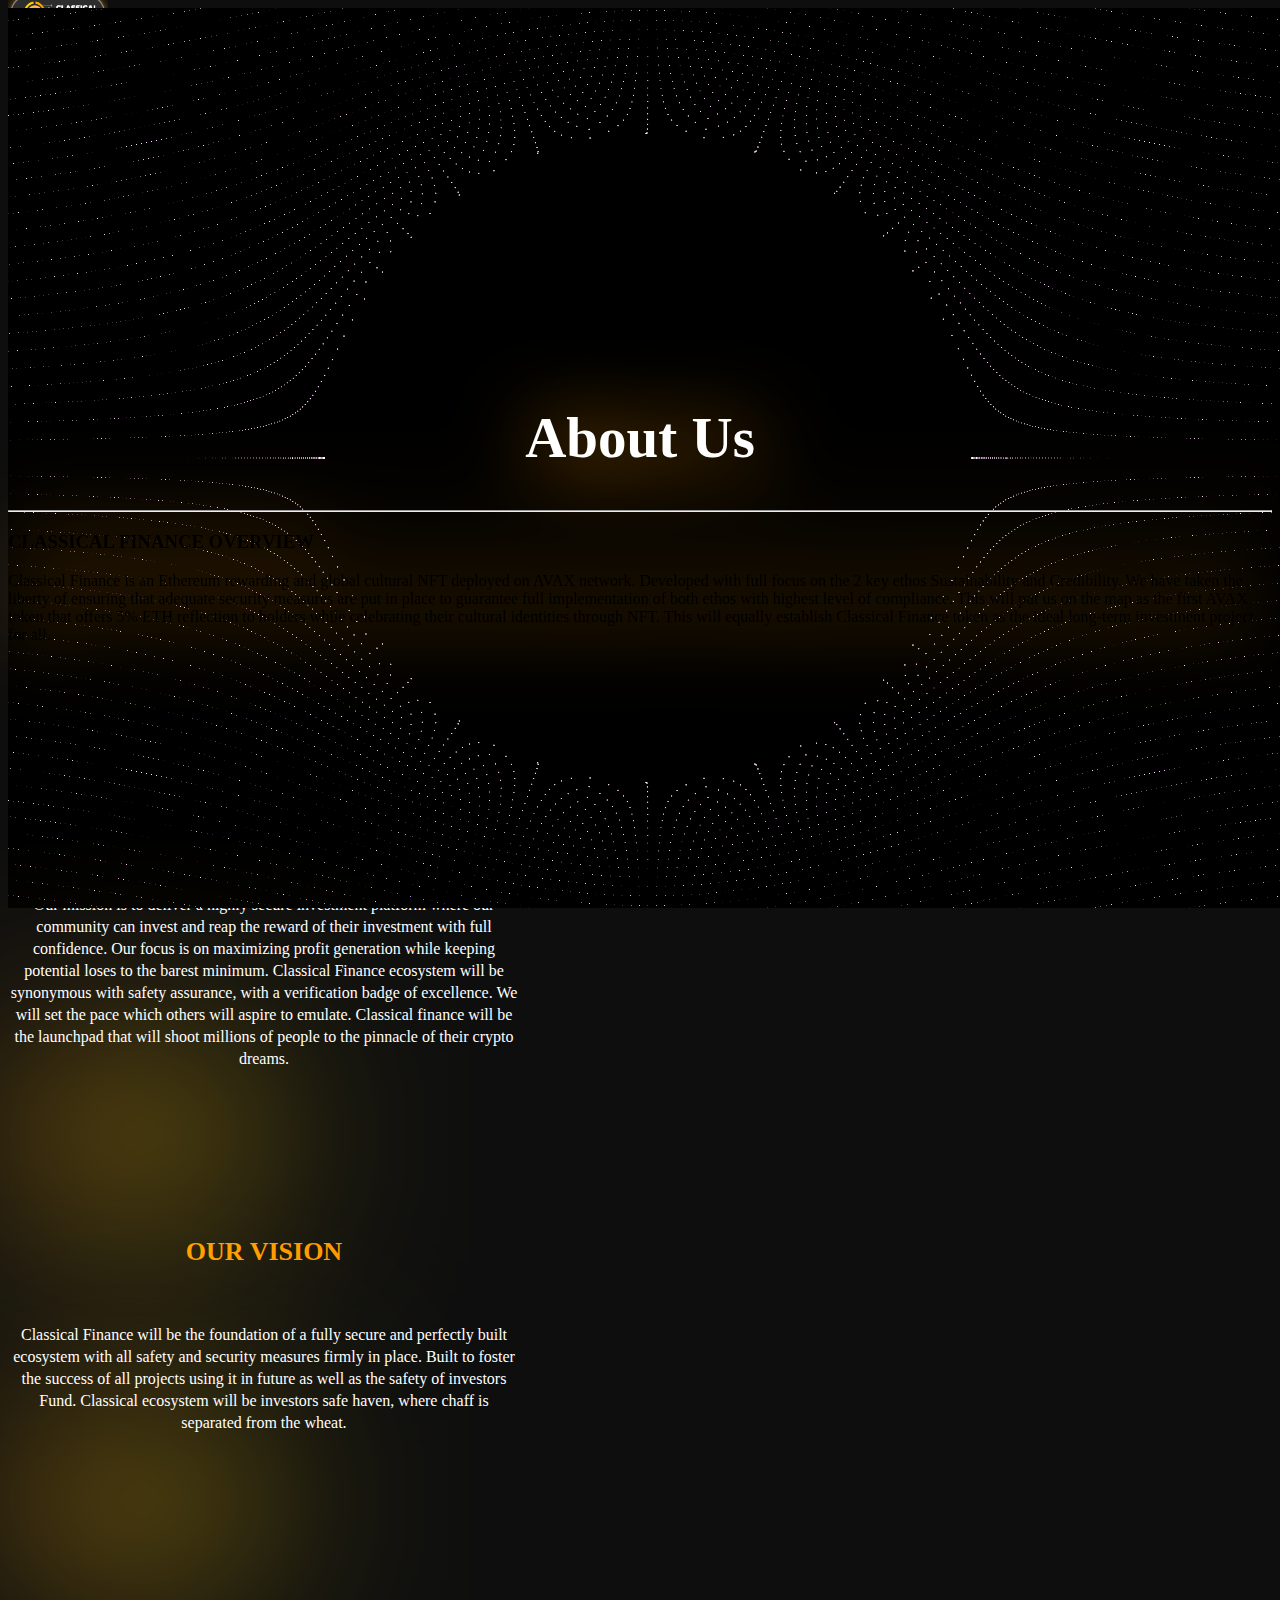
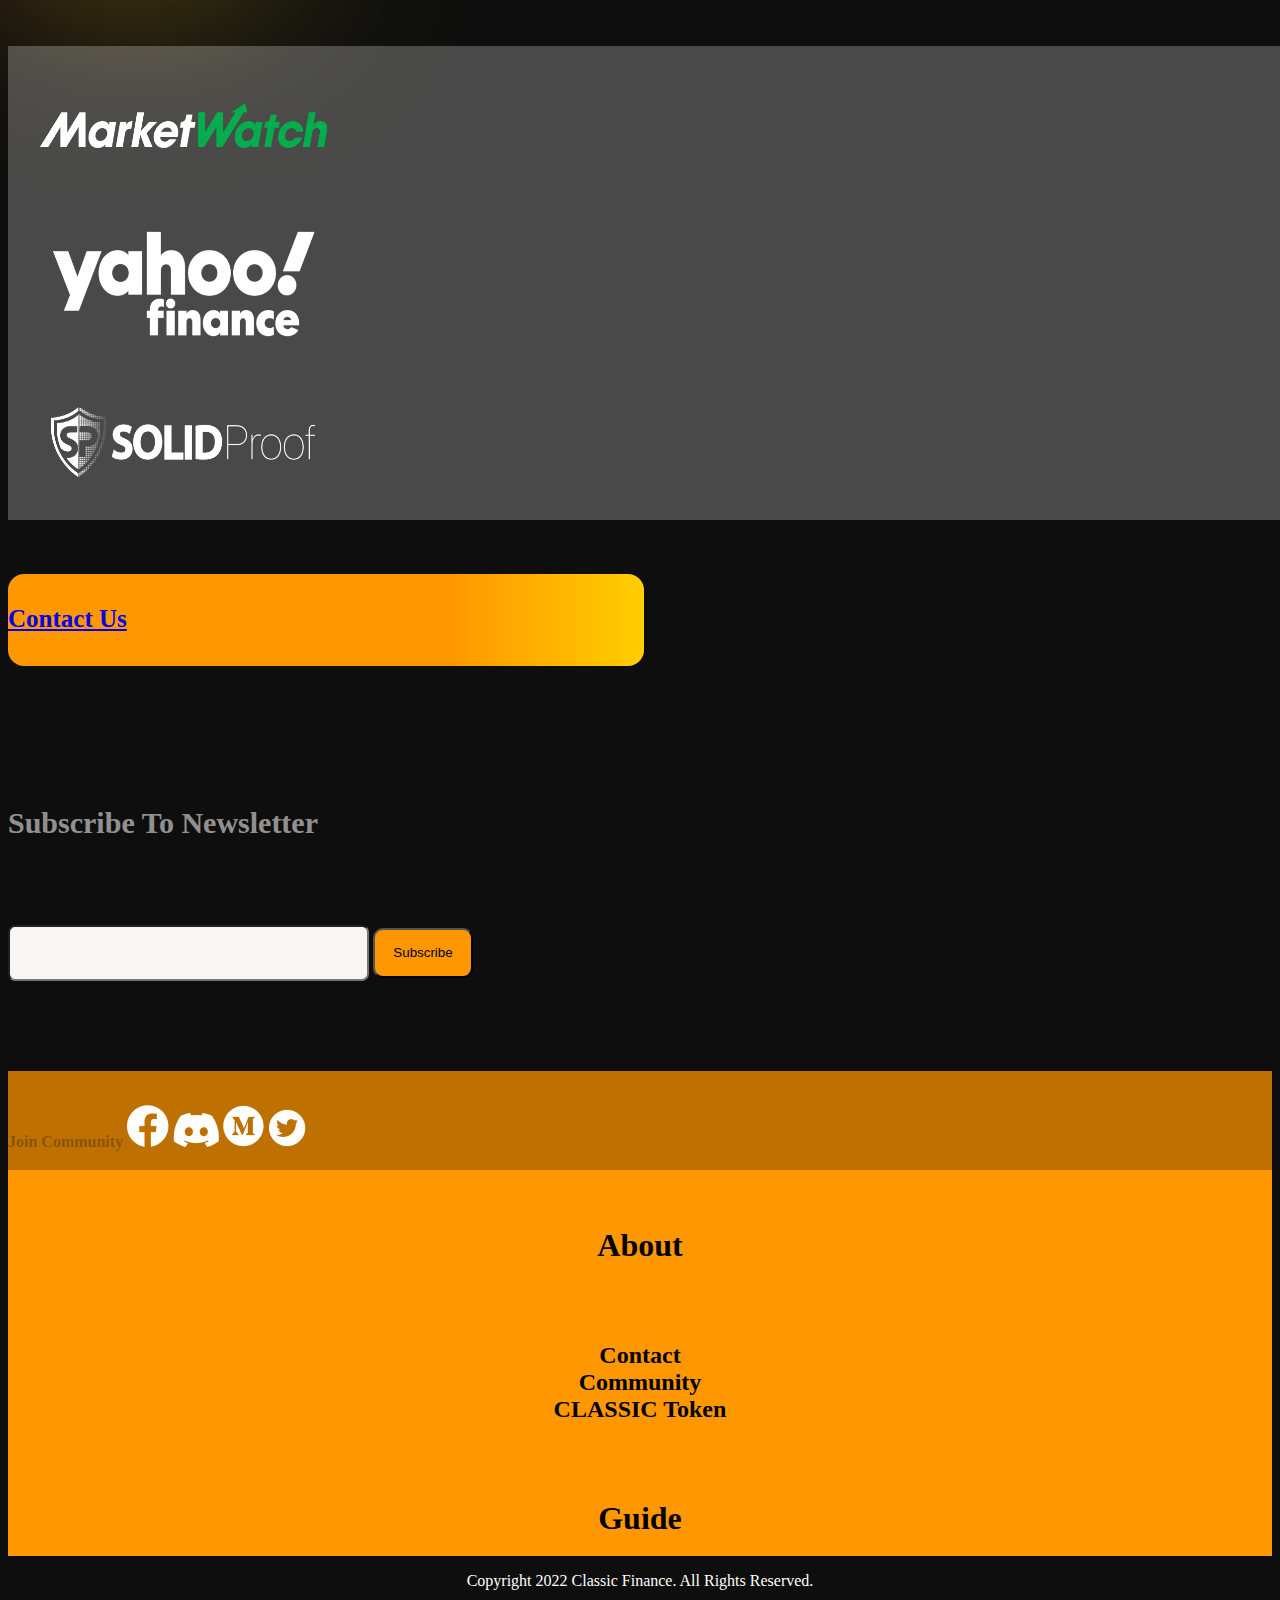
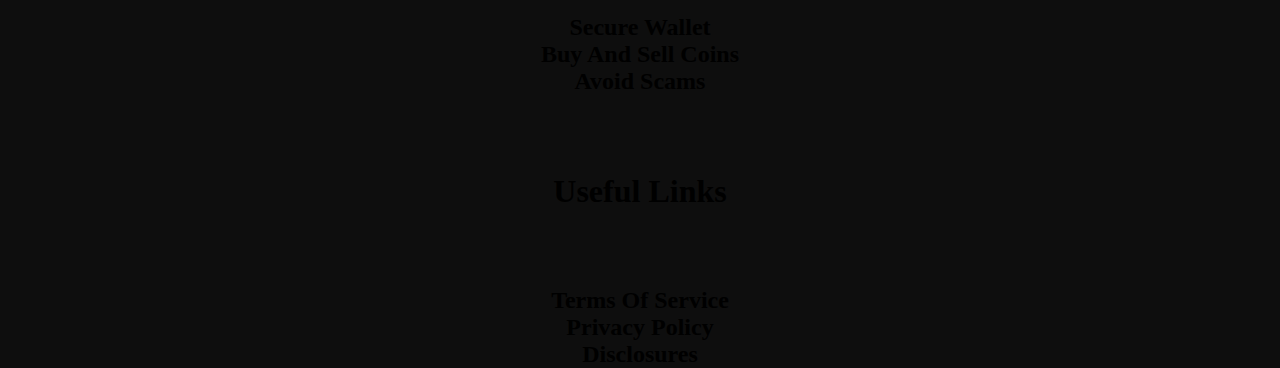
==== commit 682cdb61: "Update about.html" ====
--- a/about.html
+++ b/about.html
@@ -10,31 +10,15 @@
     <link rel="stylesheet" href="https://maxcdn.bootstrapcdn.com/bootstrap/4.0.0-beta/css/bootstrap.min.css"
         integrity="sha384-/Y6pD6FV/Vv2HJnA6t+vslU6fwYXjCFtcEpHbNJ0lyAFsXTsjBbfaDjzALeQsN6M" crossorigin="anonymous">
     <link rel="stylesheet" href="/assets/css/style.css">
-	
-    <!-- Favicon -->
-    <link rel="apple-touch-icon" sizes="180x180" href="/assets/img/favicon_io/apple-touch-icon.png">
-    <link rel="icon" type="image/png" sizes="32x32" href="/assets/img/favicon_io/as/favicon-32x32.png">
-    <link rel="icon" type="image/png" sizes="16x16" href="/assets/img/favicon_io/favicon-16x16.png">
-    <link rel="manifest" href="/assets/img/favicon_io/site.webmanifest">
-	
     <style>
-        /* html, body {
-	position: absolute;
-	overflow: hidden;
-	margin: 0;
-	padding: 0;
-	width: 100%;
-	height: 100%;
-	background:#000;
-	touch-action: none;
-	content-zooming: none;
-} */
+
 canvas {
 	position: absolute;
 	width: 100%;
 	height: 100%;
 	background:#000;
 }
+
     </style>
 </head>
 
@@ -53,7 +37,7 @@
             <div class="collapse navbar-collapse" id="navbarSupportedContent">
                 <ul class="navbar-nav mr-auto">
                     <li class="nav-item active">
-                        <a class="nav-link" href="index.html" style="color:#ffffff; margin-top: 10px; padding-left: 70px;">Home <span class="sr-only">(current)</span></a>
+                        <a class="nav-link" href="index-class.html" style="color:#ffffff; margin-top: 10px; padding-left: 70px;">Home <span class="sr-only">(current)</span></a>
                     </li>
                     <li class="nav-item">
                         <a class="nav-link" href="about.html" style="color:#ffffff; margin-top: 10px; padding-left: 70px;">About us</a>
@@ -79,7 +63,7 @@
 
         <br><br><br>
 
-         <div class="row contact">
+        <div class="row contact">
             <div class="col-md-3">       
             </div>
             <div class="col-md-6">
@@ -153,7 +137,6 @@
             </div>
           </div>
 <br><br><br>
-
     </div>
     <div class="">
         <div class="row">
@@ -187,24 +170,25 @@
 
 
 </div>
-    <div class="sub">
-        <div class="row">
-            <div class="col-md-4">
-            </div>
-            <div class="col-md-4">
-                <br><br><br><br><br><br>
-                <p class="sub-head">
-                    Subscribe To Newsletter
-                </p>
-                <br><br><br>
-                <div>
-                    <input class="sub-input" type="text"><span> <button class="sub-butt">Subscribe</button> </span>
-                </div>
-            </div>
-            <div class="col-md-4">
-            </div>
-        </div>
-    </div>
+<div class="container-fluid d-none d-md-block">
+    <div class="row">
+        <div class="col-md-4">
+        </div>
+        <div class="col-md-4">
+            <br><br><br><br><br><br>
+            <p class="sub-head">
+                Subscribe To Newsletter
+            </p>
+            <br><br><br>
+            <div>
+                <input class="sub-input" type="text"><span> <button class="sub-butt">Subscribe</button> </span>
+            </div>
+        </div>
+        <div class="col-md-4">
+        </div>
+    </div>
+</div> 
+<br><br><br><br><br>
     <div class="row first-footer">
         <div class="col-md-4">
             <br>
--- a/assets/css/style.css
+++ b/assets/css/style.css
@@ -2,6 +2,8 @@
   /* padding-top: 50px; */
   padding-bottom: 20px;
   background: #0E0E0E;
+  overflow-x: hidden;
+	
 }
 
 
